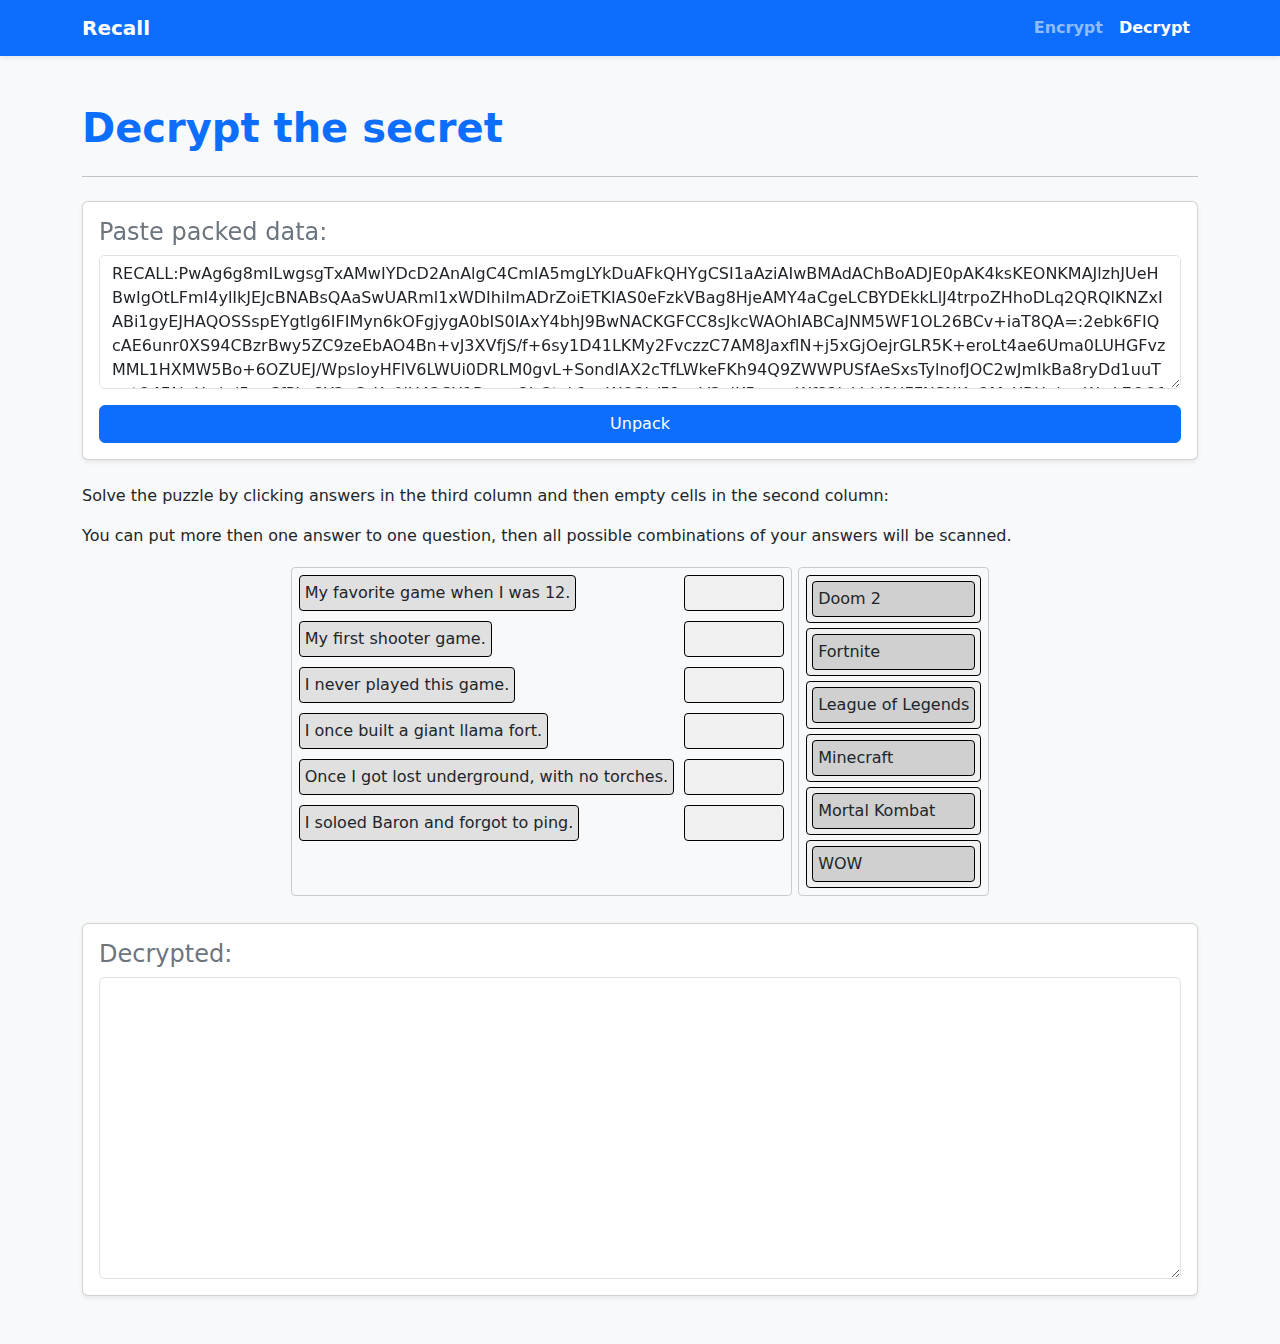
==== decrypt.html @ b163856d "Add bootstrap" ====
<!DOCTYPE html>
<html lang="en">
<head>
    <meta charset="UTF-8">
    <meta name="viewport" content="width=device-width, initial-scale=1.0">
    <title>Recall - Decrypt</title>
    <link href="https://cdn.jsdelivr.net/npm/bootstrap@5.3.0-alpha1/dist/css/bootstrap.min.css" rel="stylesheet">
    <link rel="stylesheet" href="css/recaller.css">
</head>
<body class="bg-light">
    <nav class="navbar navbar-expand navbar-dark bg-primary shadow-sm">
        <div class="container">
            <a class="navbar-brand fw-bold" href="#">Recall</a>
            <button class="navbar-toggler" type="button" data-bs-toggle="collapse" data-bs-target="#navbarNav" aria-controls="navbarNav" aria-expanded="false" aria-label="Toggle navigation">
                <span class="navbar-toggler-icon"></span>
            </button>
            <div class="collapse navbar-collapse" id="navbarNav">
                <ul class="navbar-nav ms-auto">
                    <li class="nav-item">
                        <a class="nav-link fw-semibold" href="index.html">Encrypt</a>
                    </li>
                    <li class="nav-item">
                        <a class="nav-link active fw-semibold" href="decrypt.html">Decrypt</a>
                    </li>
                </ul>
            </div>
        </div>
    </nav>

    <div class="container py-5">
        <div class="mb-4">
            <h1 class="fw-bold text-primary">Decrypt the secret</h1>
        </div>

        <hr class="my-4">

        <div class="card shadow-sm mb-4">
            <div class="card-body">
                <h4 class="card-title text-secondary">Paste packed data:</h4>
                <textarea style="width: 100%" class="form-control mb-3" rows="5" id="packed">
RECALL:[base64]:2ebk6FIQcAE6unr0XS94CBzrBwy5ZC9zeEbAO4Bn+vJ3XVfjS/f+6sy1D41LKMy2FvczzC7AM8JaxflN+j5xGjOejrGLR5K+eroLt4ae6Uma0LUHGFvzMML1HXMW5Bo+6OZUEJ/WpsIoyHFlV6LWUi0DRLM0gvL+SondlAX2cTfLWkeFKh94Q9ZWWPUSfAeSxsTylnofJOC2wJmIkBa8ryDd1uuTvgtQ4FAinHwhd5eyCfPLyOY3eCzKx0lU43CU1Ryum2Is3txk1vxWQ2b/51oxV3uiK5symrWf82igVsV8HFFNSNKxQMcXBHgi+vW+L7OOfGI9gFuoJgGyvrHgbZYr2DSr63y7BMhBiaUeOsQmHnEzKOkH22M8X3jV1HhLqh6JFg5NBtSg0UnXdU76foVjzslNwLhV9wSfZpApmwH1qK3+96/XkTQbNpRtrY9M7uXppMrt0dlkfz/x2fppf3RtIWCNcMwr7bqpEWlgex50jzoX10N8PtEpzPDAh+w8l0bp8wNuHuDgq2yz3qMg0Xvf80mxRq1jv1SAB8u6LS58o3dOyp/8NUvIXoAcjdBcOhRtDFbPBTs8SJNnq1u2qcTkljFExTA6JcgnaN/Iy4DvMALyaPzJ/0cW8IkQca+C7CvSZnehk/[base64]/U9M=:fb5dac2624686baf6d991a32d5992e94699d3ced89575c30f77d6fb322c1ec0a:2024-09-18T23:22:41.349Z
                </textarea>
                <button id="pack" class="btn btn-primary w-100">Unpack</button>
            </div>
        </div>

        <p>Solve the puzzle by clicking answers in the third column and then empty cells in the second column:
        <p>You can put more then one answer to one question, then all possible combinations of your answers will be scanned.

        <div style="display: flex; justify-content: center">
            <div style="display: flex" id="main-container"></div>
        </div>
        <div id="scan-progress"></div><br>

        <div class="card shadow-sm">
            <div class="card-body">
                <h4 class="card-title text-secondary">Decrypted:</h4>
                <textarea style="width: 100%" class="form-control" rows="12" id="secret"></textarea>
            </div>
        </div>
    </div>

    <script src="https://cdn.jsdelivr.net/npm/bootstrap@5.3.0-alpha1/dist/js/bootstrap.bundle.min.js"></script>
    <script type='text/javascript' src='plugins/lz-string-1.4.4/lz-string.min.js'></script>
    <script type=module src=js/recaller.js></script>
</body>
</html>
---- css/recaller.css ----
.column1 {
  min-width: 200px;
  min-height: 200px;
  padding: 2px;
  margin: 3px;
  border: 1px solid #ccc;
  border-radius: 0.25rem;
}

.column2 {
  min-width: 190px;
  min-height: 200px;
  padding: 2px;
  margin: 3px;
  border: 1px solid #ccc;
  border-radius: 0.25rem;
}

.cell {
  padding: 2px;
  margin: 5px;
  border: 1px solid #000;
  border-radius: 0.25rem;
  background-color: #f0f0f0;
  min-width: 100px;
  min-height: 30px;
  display: block;
}

.block {
  padding: 5px;
  margin: 3px;
  border: 1px solid #000;
  border-radius: 0.25rem;
  background-color: #d0d0d0;
  cursor: grab;
  display: block;
}

.question {
  padding: 5px;
  margin: 5px;
  border: 1px solid #000;
  border-radius: 0.25rem;
  background-color: #e0e0e0;
  min-width: 30px;
  min-height: 10px;
  display: flex;
}
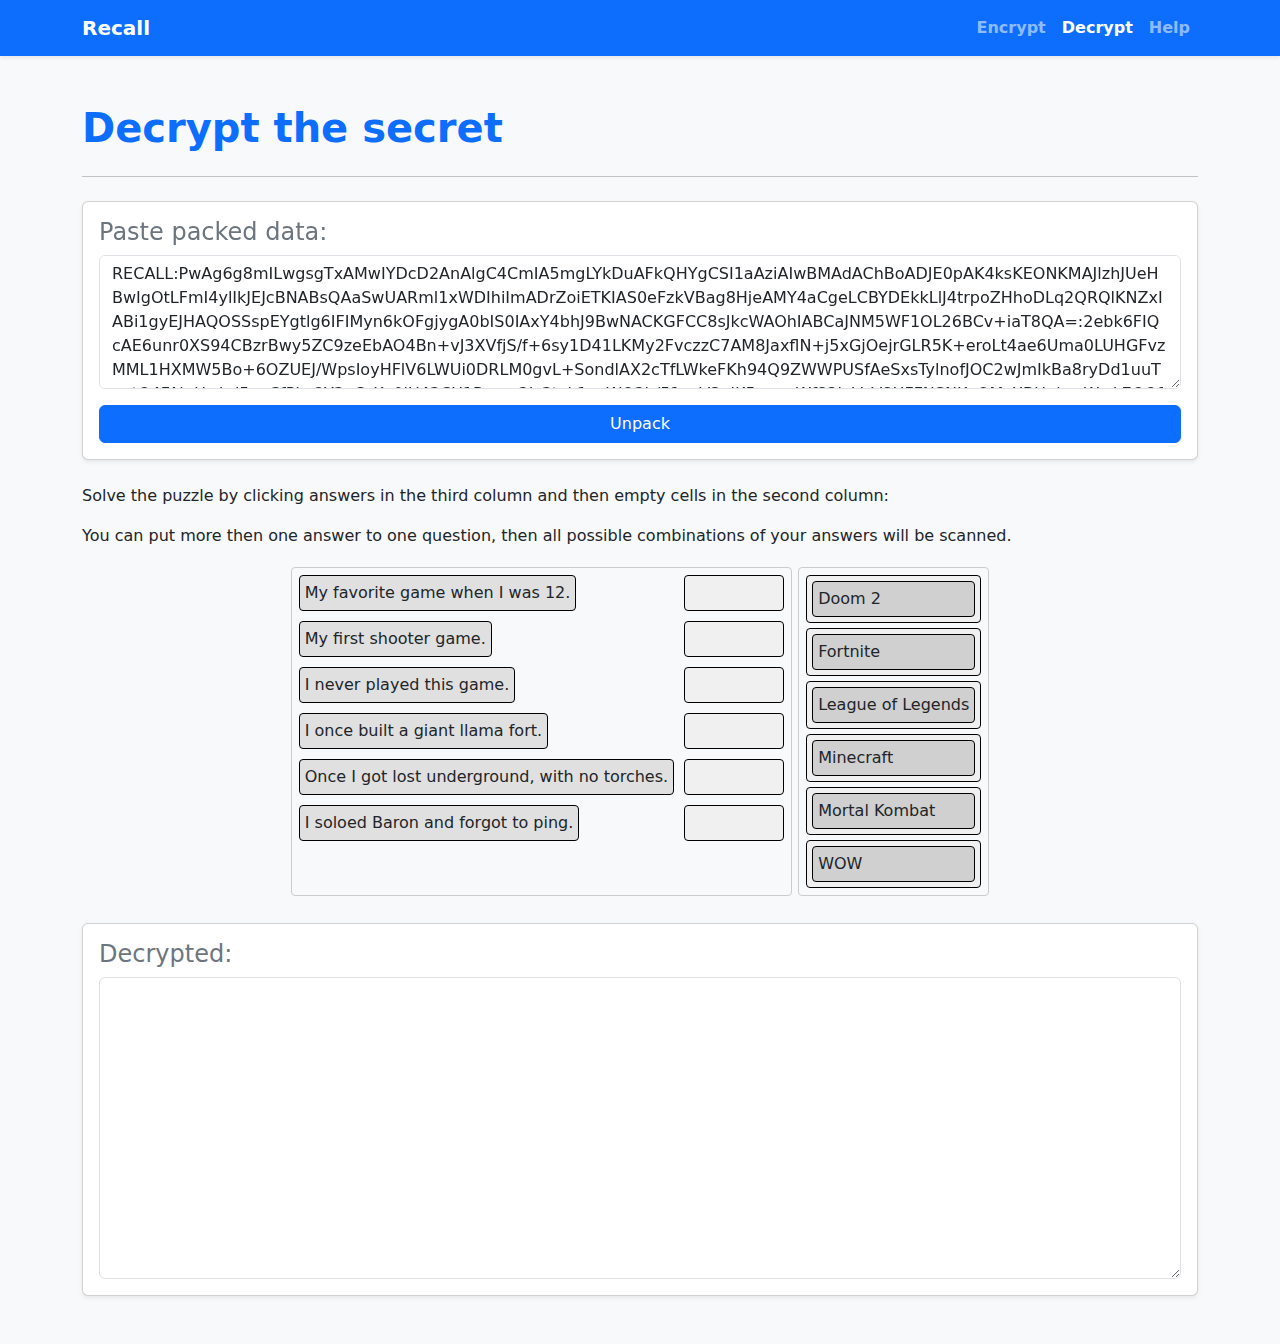
==== commit 6a522711: "Add help link. Change button behavior" ====
--- a/decrypt.html
+++ b/decrypt.html
@@ -22,6 +22,9 @@
                     <li class="nav-item">
                         <a class="nav-link active fw-semibold" href="decrypt.html">Decrypt</a>
                     </li>
+                    <li class="nav-item">
+                        <a class="nav-link fw-semibold" target=_blank href="https://github.com/rualark/Recall">Help</a>
+                    </li>
                 </ul>
             </div>
         </div>
@@ -40,7 +43,7 @@
                 <textarea style="width: 100%" class="form-control mb-3" rows="5" id="packed">
 RECALL:[base64]:2ebk6FIQcAE6unr0XS94CBzrBwy5ZC9zeEbAO4Bn+vJ3XVfjS/f+6sy1D41LKMy2FvczzC7AM8JaxflN+j5xGjOejrGLR5K+eroLt4ae6Uma0LUHGFvzMML1HXMW5Bo+6OZUEJ/WpsIoyHFlV6LWUi0DRLM0gvL+SondlAX2cTfLWkeFKh94Q9ZWWPUSfAeSxsTylnofJOC2wJmIkBa8ryDd1uuTvgtQ4FAinHwhd5eyCfPLyOY3eCzKx0lU43CU1Ryum2Is3txk1vxWQ2b/51oxV3uiK5symrWf82igVsV8HFFNSNKxQMcXBHgi+vW+L7OOfGI9gFuoJgGyvrHgbZYr2DSr63y7BMhBiaUeOsQmHnEzKOkH22M8X3jV1HhLqh6JFg5NBtSg0UnXdU76foVjzslNwLhV9wSfZpApmwH1qK3+96/XkTQbNpRtrY9M7uXppMrt0dlkfz/x2fppf3RtIWCNcMwr7bqpEWlgex50jzoX10N8PtEpzPDAh+w8l0bp8wNuHuDgq2yz3qMg0Xvf80mxRq1jv1SAB8u6LS58o3dOyp/8NUvIXoAcjdBcOhRtDFbPBTs8SJNnq1u2qcTkljFExTA6JcgnaN/Iy4DvMALyaPzJ/0cW8IkQca+C7CvSZnehk/[base64]/U9M=:fb5dac2624686baf6d991a32d5992e94699d3ced89575c30f77d6fb322c1ec0a:2024-09-18T23:22:41.349Z
                 </textarea>
-                <button id="pack" class="btn btn-primary w-100">Unpack</button>
+                <button id="unpack" class="btn btn-primary w-100">Unpack</button>
             </div>
         </div>
 
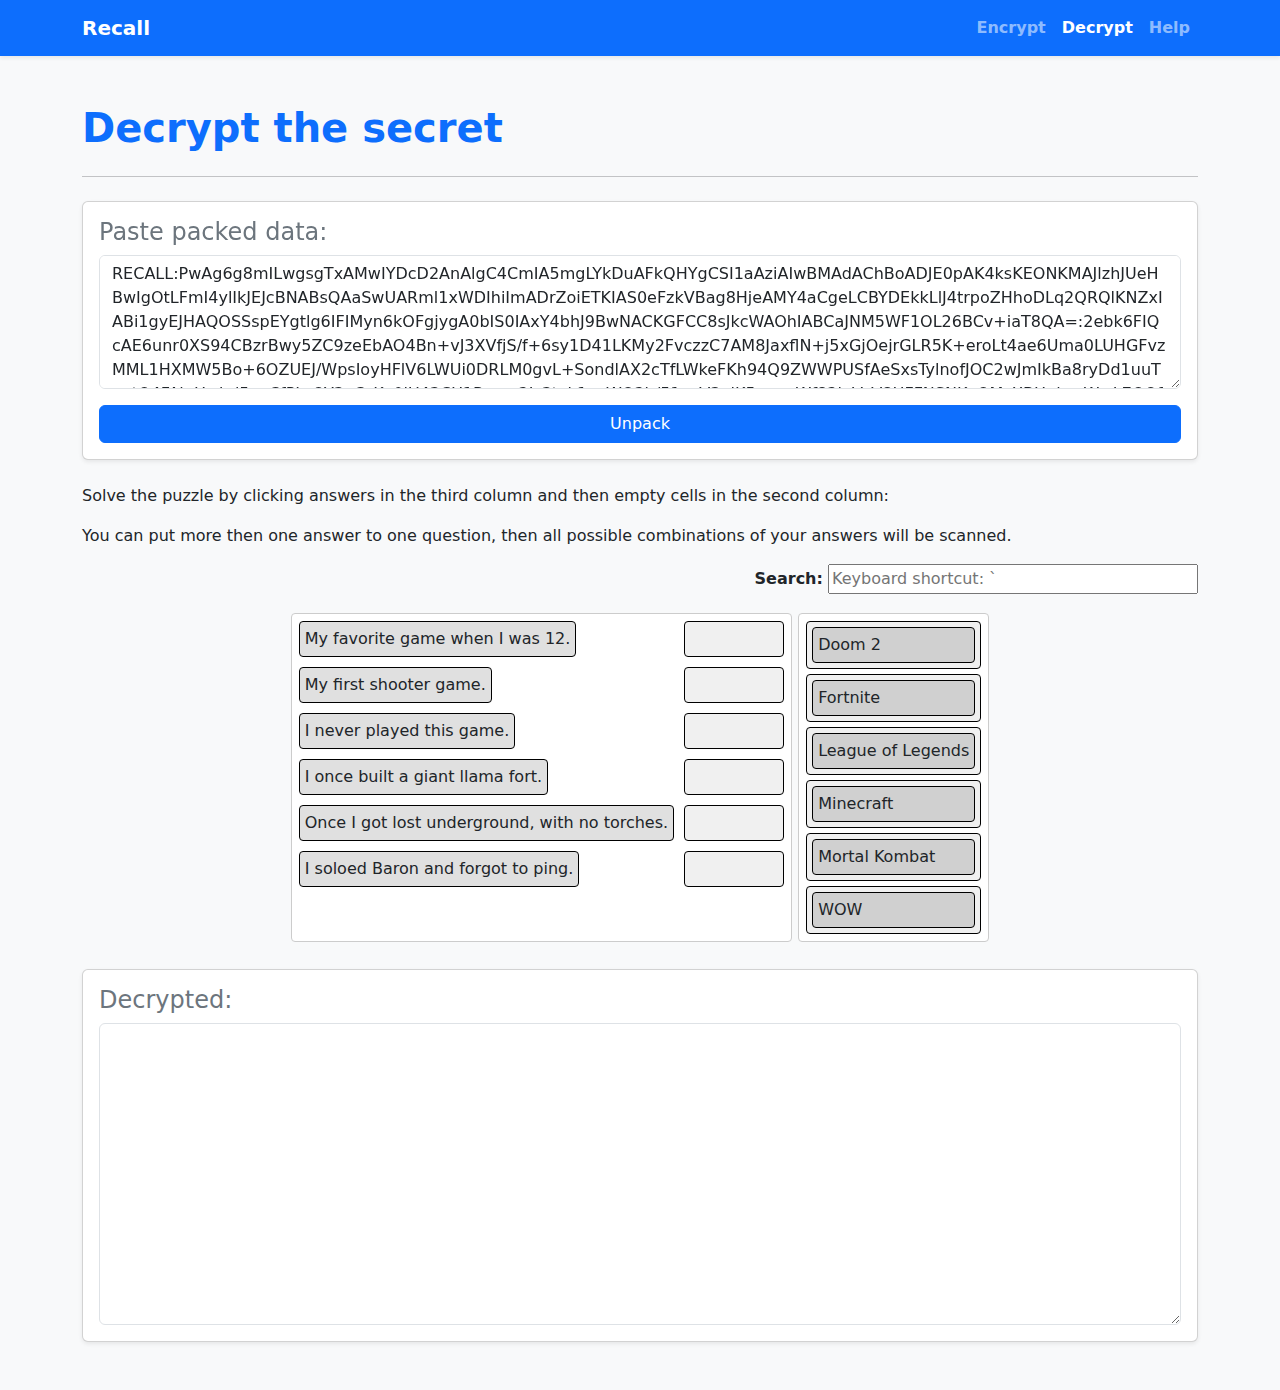
==== commit a9c9c5b5: "Add id to decrypted card" ====
--- a/decrypt.html
+++ b/decrypt.html
@@ -50,13 +50,16 @@
         <p>Solve the puzzle by clicking answers in the third column and then empty cells in the second column:
         <p>You can put more then one answer to one question, then all possible combinations of your answers will be scanned.
 
+        <p align="right">
+            <b>Search:</b> <input type="text" size=40 placeholder="Keyboard shortcut: `" id="search">
+        </p>
         <div style="display: flex; justify-content: center">
             <div style="display: flex" id="main-container"></div>
         </div>
         <div id="scan-progress"></div><br>
 
         <div class="card shadow-sm">
-            <div class="card-body">
+            <div id=decrypted-card class="card-body">
                 <h4 class="card-title text-secondary">Decrypted:</h4>
                 <textarea style="width: 100%" class="form-control" rows="12" id="secret"></textarea>
             </div>
--- a/css/recaller.css
+++ b/css/recaller.css
@@ -5,6 +5,7 @@
   margin: 3px;
   border: 1px solid #ccc;
   border-radius: 0.25rem;
+  background-color: #fff;
 }
 
 .column2 {
@@ -14,6 +15,7 @@
   margin: 3px;
   border: 1px solid #ccc;
   border-radius: 0.25rem;
+  background-color: #fff;
 }
 
 .cell {
